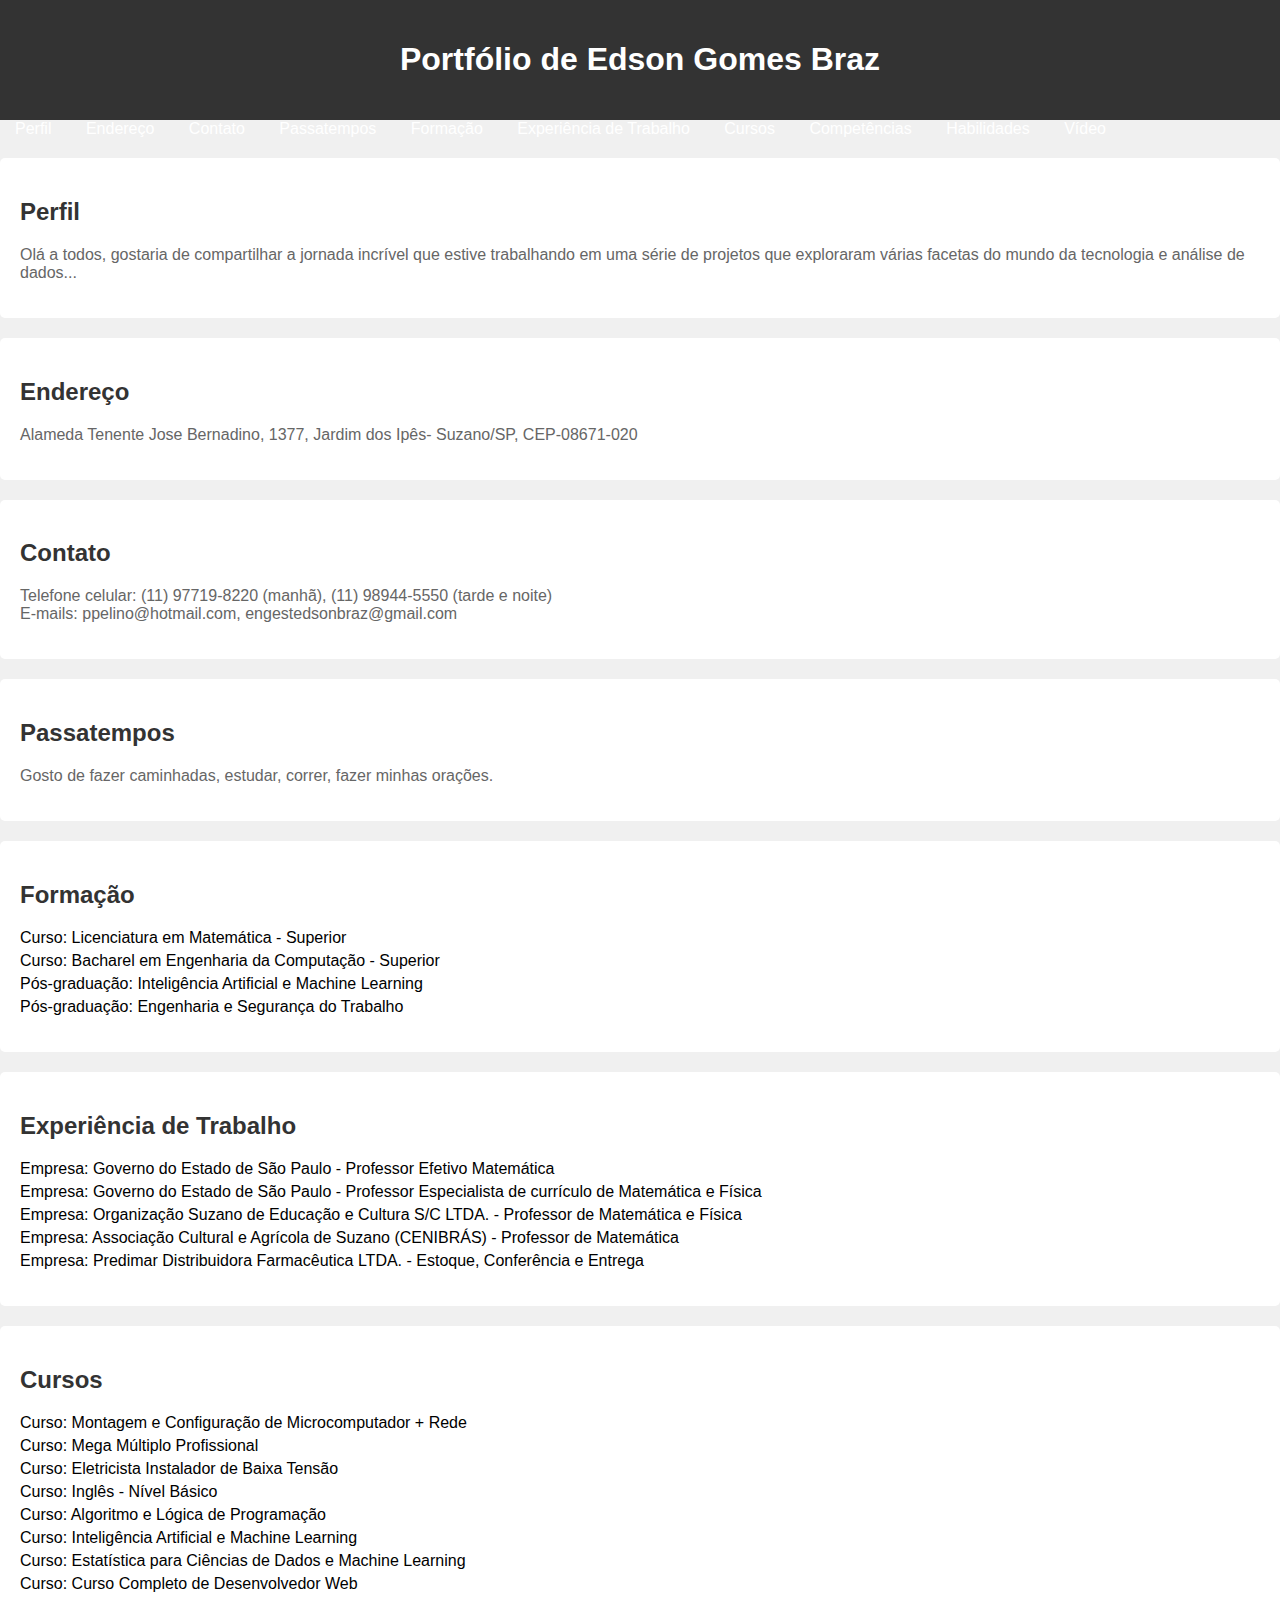
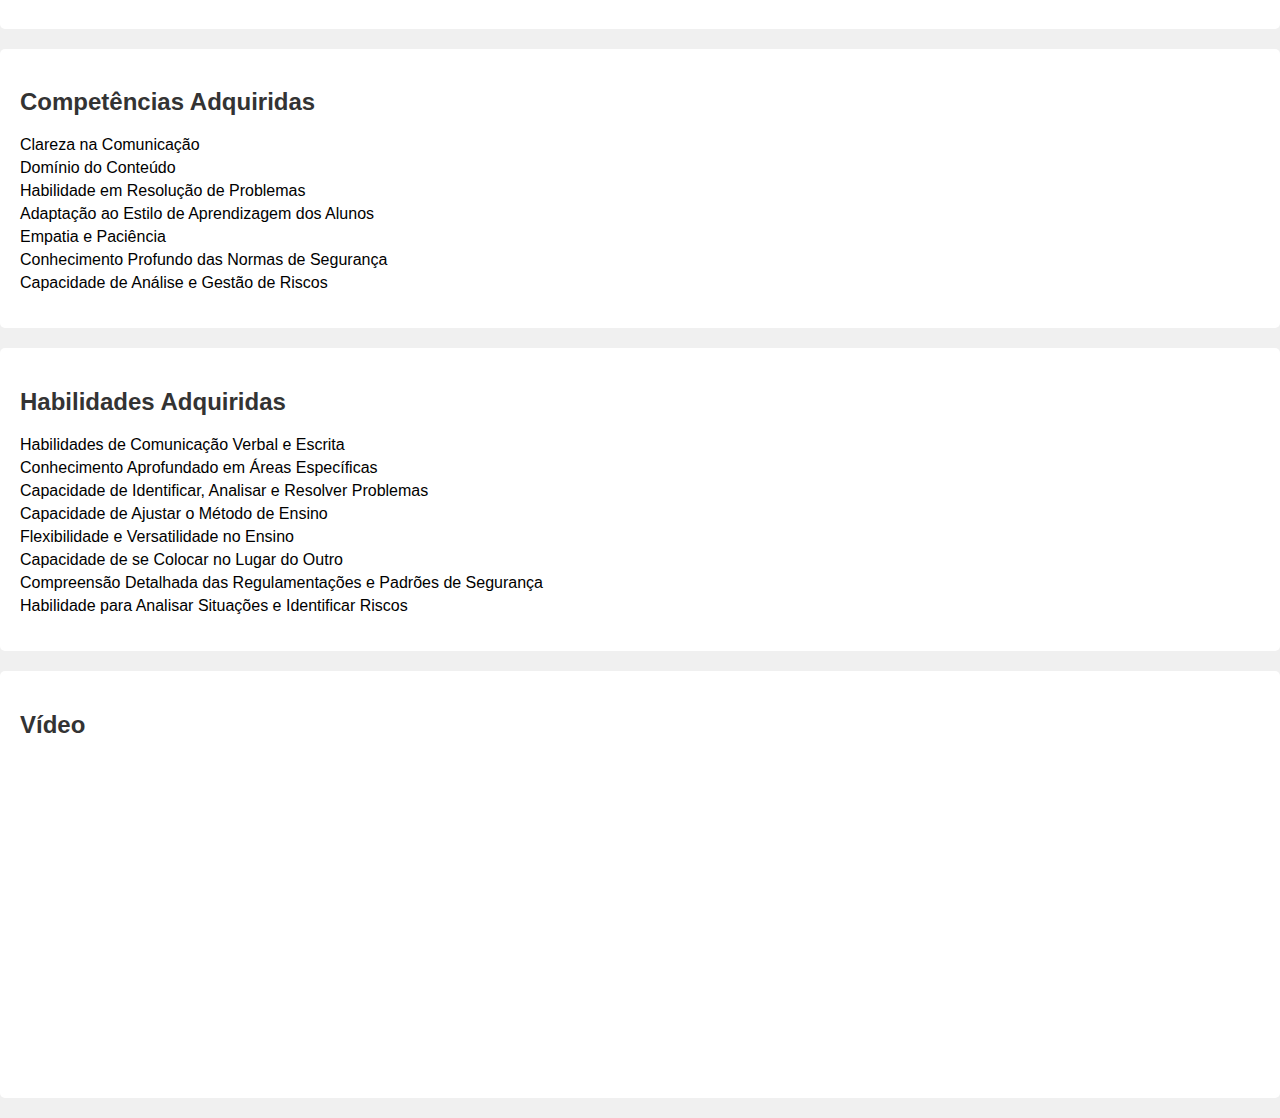
==== portfolio.html @ 6d119251 "Update and rename portifolio.html to portfolio.html" ====
<!DOCTYPE html>
<html lang="pt-br">
<head>
    <link rel="stylesheet" href="styles.css">
    <meta charset="UTF-8">
    <meta name="viewport" content="width=device-width, initial-scale=1.0">
    <title>Portfólio de Edson Gomes Braz</title>
    <style>
        /* Estilos CSS podem ser adicionados aqui */
    </style>
</head>
<body>

<header>
    <h1>Portfólio de Edson Gomes Braz</h1>
</header>

<nav>
    <a href="#perfil">Perfil</a>
    <a href="#endereco">Endereço</a>
    <a href="#contato">Contato</a>
    <a href="#passatempos">Passatempos</a>
    <a href="#formacao">Formação</a>
    <a href="#experiencia">Experiência de Trabalho</a>
    <a href="#cursos">Cursos</a>
    <a href="#competencias">Competências</a>
    <a href="#habilidades">Habilidades</a>
    <a href="#video">Vídeo</a>
</nav>

<section id="perfil">
    <h2>Perfil</h2>
    <p>Olá a todos, gostaria de compartilhar a jornada incrível que estive trabalhando em uma série de projetos que exploraram várias facetas do mundo da tecnologia e análise de dados...</p>
</section>

<section id="endereco">
    <h2>Endereço</h2>
    <p>Alameda Tenente Jose Bernadino, 1377, Jardim dos Ipês- Suzano/SP, CEP-08671-020</p>
</section>

<section id="contato">
    <h2>Contato</h2>
    <p>Telefone celular: (11) 97719-8220 (manhã), (11) 98944-5550 (tarde e noite)<br>
    E-mails: ppelino@hotmail.com, engestedsonbraz@gmail.com</p>
</section>

<section id="passatempos">
    <h2>Passatempos</h2>
    <p>Gosto de fazer caminhadas, estudar, correr, fazer minhas orações.</p>
</section>

<section id="formacao">
    <h2>Formação</h2>
    <ul>
        <li>Curso: Licenciatura em Matemática - Superior</li>
        <li>Curso: Bacharel em Engenharia da Computação - Superior</li>
        <li>Pós-graduação: Inteligência Artificial e Machine Learning</li>
        <li>Pós-graduação: Engenharia e Segurança do Trabalho</li>
    </ul>
</section>

<section id="experiencia">
    <h2>Experiência de Trabalho</h2>
    <ul>
        <li>Empresa: Governo do Estado de São Paulo - Professor Efetivo Matemática</li>
        <li>Empresa: Governo do Estado de São Paulo - Professor Especialista de currículo de Matemática e Física</li>
        <li>Empresa: Organização Suzano de Educação e Cultura S/C LTDA. - Professor de Matemática e Física</li>
        <li>Empresa: Associação Cultural e Agrícola de Suzano (CENIBRÁS) - Professor de Matemática</li>
        <li>Empresa: Predimar Distribuidora Farmacêutica LTDA. - Estoque, Conferência e Entrega</li>
    </ul>
</section>

<section id="cursos">
    <h2>Cursos</h2>
    <ul>
        <li>Curso: Montagem e Configuração de Microcomputador + Rede</li>
        <li>Curso: Mega Múltiplo Profissional</li>
        <li>Curso: Eletricista Instalador de Baixa Tensão</li>
        <li>Curso: Inglês - Nível Básico</li>
        <li>Curso: Algoritmo e Lógica de Programação</li>
        <li>Curso: Inteligência Artificial e Machine Learning</li>
        <li>Curso: Estatística para Ciências de Dados e Machine Learning</li>
        <li>Curso: Curso Completo de Desenvolvedor Web</li>
        <!-- Adicione mais cursos conforme necessário -->
    </ul>
</section>

<section id="competencias">
    <h2>Competências Adquiridas</h2>
    <ul>
        <li>Clareza na Comunicação</li>
        <li>Domínio do Conteúdo</li>
        <li>Habilidade em Resolução de Problemas</li>
        <li>Adaptação ao Estilo de Aprendizagem dos Alunos</li>
        <li>Empatia e Paciência</li>
        <li>Conhecimento Profundo das Normas de Segurança</li>
        <li>Capacidade de Análise e Gestão de Riscos</li>
        <!-- Adicione mais competências conforme necessário -->
    </ul>
</section>

<section id="habilidades">
    <h2>Habilidades Adquiridas</h2>
    <ul>
        <li>Habilidades de Comunicação Verbal e Escrita</li>
        <li>Conhecimento Aprofundado em Áreas Específicas</li>
        <li>Capacidade de Identificar, Analisar e Resolver Problemas</li>
        <li>Capacidade de Ajustar o Método de Ensino</li>
        <li>Flexibilidade e Versatilidade no Ensino</li>
        <li>Capacidade de se Colocar no Lugar do Outro</li>
        <li>Compreensão Detalhada das Regulamentações e Padrões de Segurança</li>
        <li>Habilidade para Analisar Situações e Identificar Riscos</li>
        <!-- Adicione mais habilidades conforme necessário -->
    </ul>
</section>

<section id="video">
    <h2>Vídeo</h2>
    <iframe width="560" height="315" src="https://www.youtube.com/embed/92nGm8uZqd0" frameborder="0" allowfullscreen></iframe>
</section>

</body>
</html>
---- styles.css ----
/* Estilos para o corpo da página */
body {
    font-family: Arial, sans-serif;
    margin: 0;
    padding: 0;
    background-color: #f0f0f0;
}

/* Estilos para o cabeçalho */
header {
    background-color: #333;
    color: #fff;
    padding: 20px;
    text-align: center;
}

/* Estilos para os links no cabeçalho */
nav a {
    color: #fff;
    text-decoration: none;
    padding: 10px;
    margin: 0 5px;
}

/* Estilos para as seções */
section {
    padding: 20px;
    margin: 20px 0;
    background-color: #fff;
    border-radius: 5px;
}

/* Estilos para os títulos das seções */
section h2 {
    color: #333;
}

/* Estilos para os parágrafos nas seções */
section p {
    color: #666;
}

/* Estilos para as listas nas seções */
section ul {
    list-style-type: none;
    padding: 0;
}

section ul li {
    margin-bottom: 5px;
}

/* Estilos para os links nas seções */
section a {
    color: #007bff;
    text-decoration: none;
}
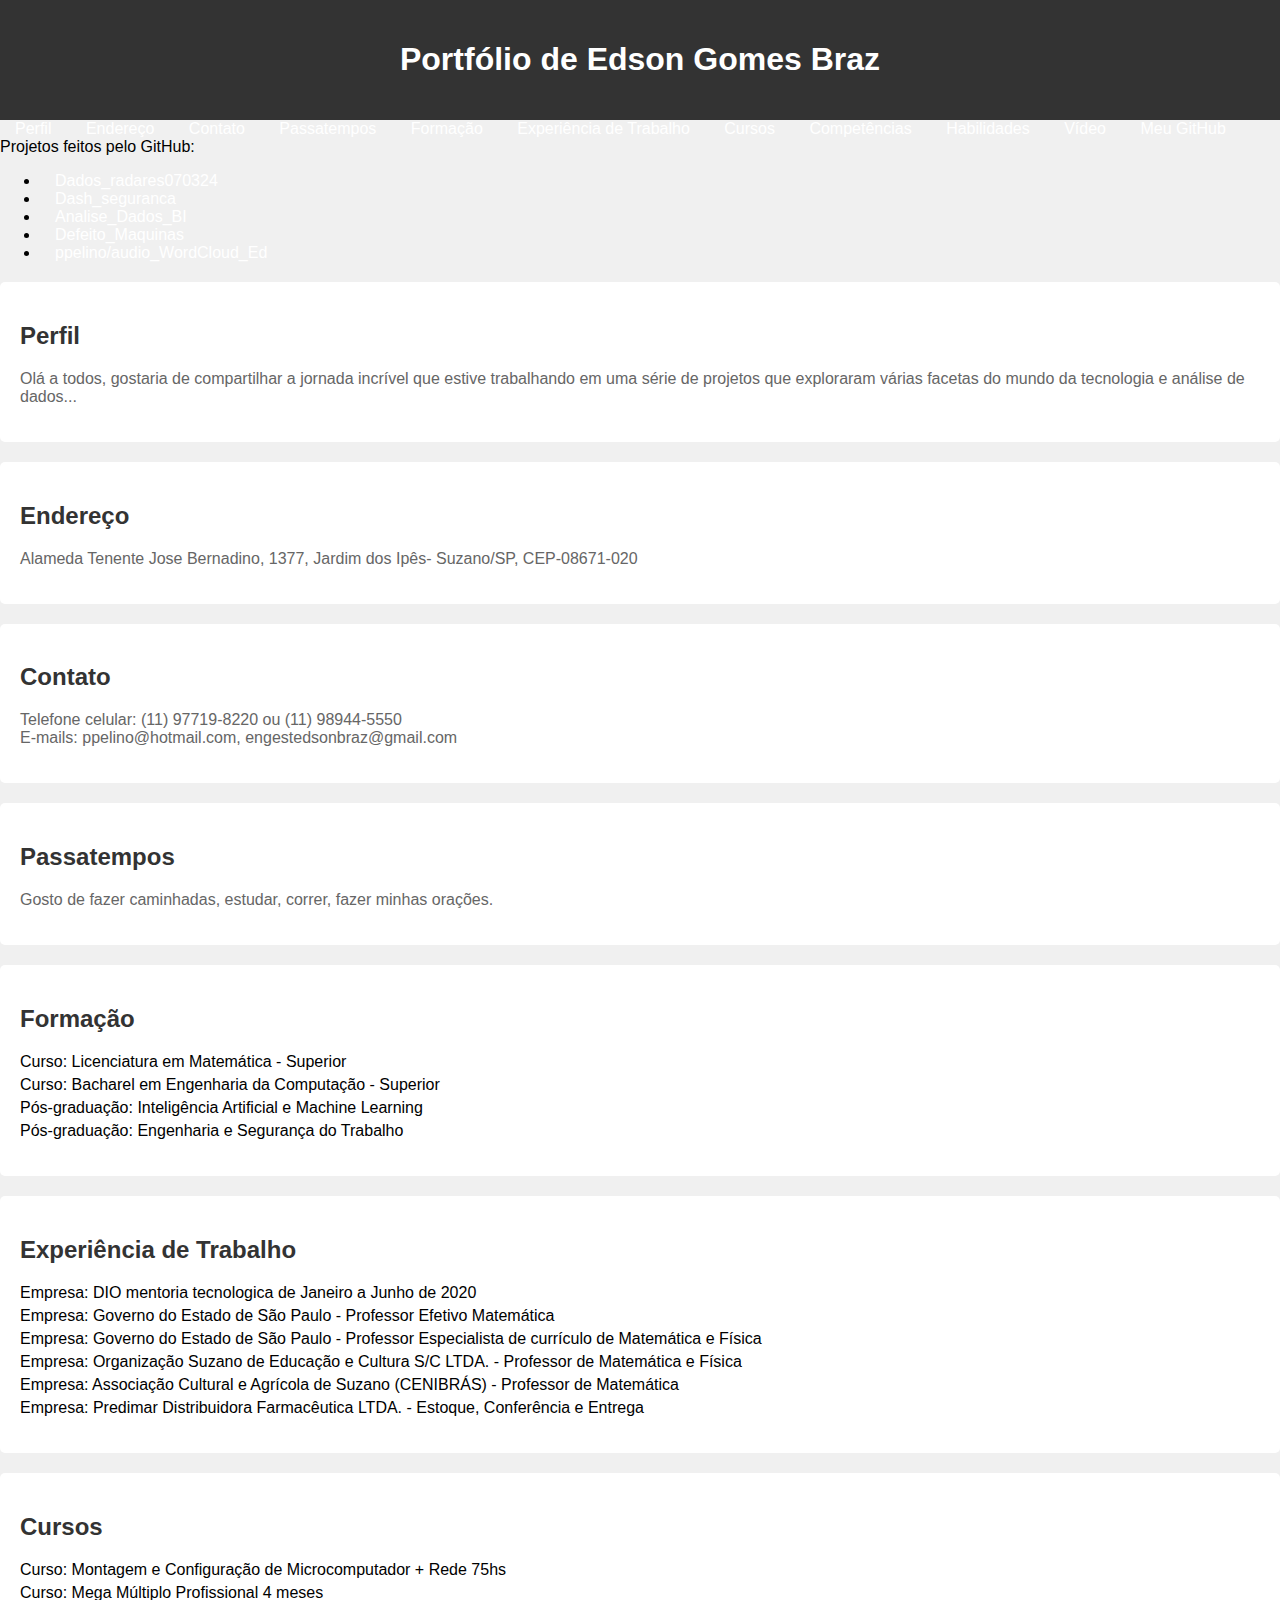
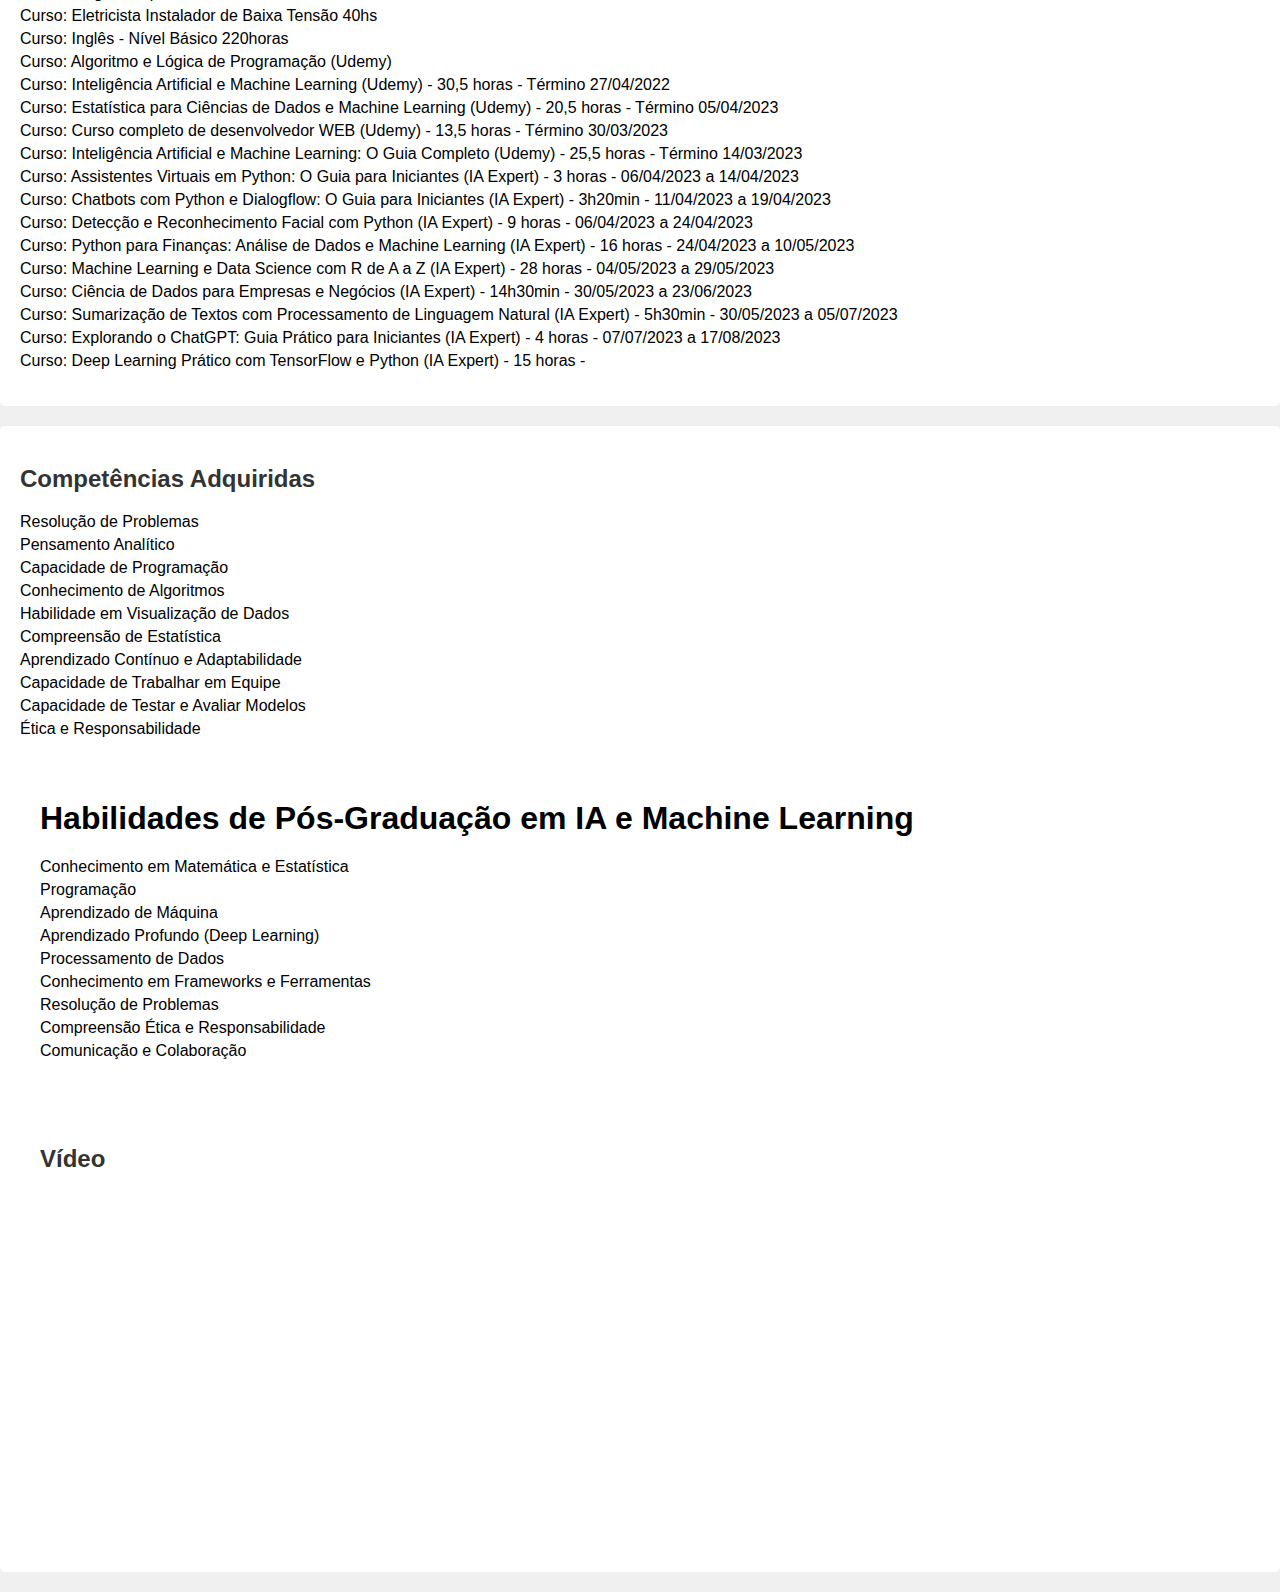
==== commit 5667d7fe: "Update and rename pot.html to portfolio.html" ====
--- a/portfolio.html
+++ b/portfolio.html
@@ -6,6 +6,13 @@
     <meta name="viewport" content="width=device-width, initial-scale=1.0">
     <title>Portfólio de Edson Gomes Braz</title>
     <style>
+        body {
+            background-image: url('template2.jpg'); /* Substitua 'link_para_sua_imagem_de_fundo.jpg' pelo URL da sua imagem */
+            background-size: cover; /* Para cobrir toda a área visível */
+            background-position: center; /* Para centralizar a imagem */
+            background-repeat: no-repeat; /* Para evitar a repetição da imagem */
+        }
+        /* Outros estilos CSS podem ser adicionados aqui */
         /* Estilos CSS podem ser adicionados aqui */
     </style>
 </head>
@@ -26,11 +33,21 @@
     <a href="#competencias">Competências</a>
     <a href="#habilidades">Habilidades</a>
     <a href="#video">Vídeo</a>
+    <a href="https://github.com/ppelino">Meu GitHub</a>
+    <span>Projetos feitos pelo GitHub:</span>
+    <ul>
+        <li><a href="https://github.com/ppelino/Dados_radares070324">Dados_radares070324</a></li>
+        <li><a href="https://github.com/ppelino/Dash_seguranca">Dash_seguranca</a></li>
+        <li><a href="https://github.com/ppelino/Analise_Dados_BI">Analise_Dados_BI</a></li>
+        <li><a href="https://github.com/ppelino/Defeito_Maquinas">Defeito_Maquinas</a></li>
+        <li><a href="https://github.com/ppelino/audio_WordCloud_Ed">ppelino/audio_WordCloud_Ed</a></li>
+    </ul>
 </nav>
 
 <section id="perfil">
     <h2>Perfil</h2>
-    <p>Olá a todos, gostaria de compartilhar a jornada incrível que estive trabalhando em uma série de projetos que exploraram várias facetas do mundo da tecnologia e análise de dados...</p>
+    <p>Olá a todos, gostaria de compartilhar a jornada incrível que estive trabalhando em uma série
+de projetos que exploraram várias facetas do mundo da tecnologia e análise de dados...</p>
 </section>
 
 <section id="endereco">
@@ -40,7 +57,7 @@
 
 <section id="contato">
     <h2>Contato</h2>
-    <p>Telefone celular: (11) 97719-8220 (manhã), (11) 98944-5550 (tarde e noite)<br>
+    <p>Telefone celular: (11) 97719-8220 ou (11) 98944-5550 <br>
     E-mails: ppelino@hotmail.com, engestedsonbraz@gmail.com</p>
 </section>
 
@@ -62,6 +79,7 @@
 <section id="experiencia">
     <h2>Experiência de Trabalho</h2>
     <ul>
+        <li>Empresa: DIO mentoria tecnologica de Janeiro a Junho de 2020</li>
         <li>Empresa: Governo do Estado de São Paulo - Professor Efetivo Matemática</li>
         <li>Empresa: Governo do Estado de São Paulo - Professor Especialista de currículo de Matemática e Física</li>
         <li>Empresa: Organização Suzano de Educação e Cultura S/C LTDA. - Professor de Matemática e Física</li>
@@ -73,51 +91,60 @@
 <section id="cursos">
     <h2>Cursos</h2>
     <ul>
-        <li>Curso: Montagem e Configuração de Microcomputador + Rede</li>
-        <li>Curso: Mega Múltiplo Profissional</li>
-        <li>Curso: Eletricista Instalador de Baixa Tensão</li>
-        <li>Curso: Inglês - Nível Básico</li>
-        <li>Curso: Algoritmo e Lógica de Programação</li>
-        <li>Curso: Inteligência Artificial e Machine Learning</li>
-        <li>Curso: Estatística para Ciências de Dados e Machine Learning</li>
-        <li>Curso: Curso Completo de Desenvolvedor Web</li>
-        <!-- Adicione mais cursos conforme necessário -->
+        <li>Curso: Montagem e Configuração de Microcomputador + Rede 75hs</li>
+        <li>Curso: Mega Múltiplo Profissional 4 meses</li>
+        <li>Curso: Eletricista Instalador de Baixa Tensão 40hs</li>
+        <li>Curso: Inglês - Nível Básico 220horas</li>
+        <li>Curso: Algoritmo e Lógica de Programação (Udemy)</li>
+        <li>Curso: Inteligência Artificial e Machine Learning (Udemy) - 30,5 horas - Término 27/04/2022</li>
+        <li>Curso: Estatística para Ciências de Dados e Machine Learning (Udemy) - 20,5 horas - Término 05/04/2023</li>
+        <li>Curso: Curso completo de desenvolvedor WEB (Udemy) - 13,5 horas - Término 30/03/2023</li>
+        <li>Curso: Inteligência Artificial e Machine Learning: O Guia Completo (Udemy) - 25,5 horas - Término 14/03/2023</li>
+        <li>Curso: Assistentes Virtuais em Python: O Guia para Iniciantes (IA Expert) - 3 horas - 06/04/2023 a 14/04/2023</li>
+        <li>Curso: Chatbots com Python e Dialogflow: O Guia para Iniciantes (IA Expert) - 3h20min - 11/04/2023 a 19/04/2023</li>
+        <li>Curso: Detecção e Reconhecimento Facial com Python (IA Expert) - 9 horas - 06/04/2023 a 24/04/2023</li>
+        <li>Curso: Python para Finanças: Análise de Dados e Machine Learning (IA Expert) - 16 horas - 24/04/2023 a 10/05/2023</li>
+        <li>Curso: Machine Learning e Data Science com R de A a Z (IA Expert) - 28 horas - 04/05/2023 a 29/05/2023</li>
+        <li>Curso: Ciência de Dados para Empresas e Negócios (IA Expert) - 14h30min - 30/05/2023 a 23/06/2023</li>
+        <li>Curso: Sumarização de Textos com Processamento de Linguagem Natural (IA Expert) - 5h30min - 30/05/2023 a 05/07/2023</li>
+        <li>Curso: Explorando o ChatGPT: Guia Prático para Iniciantes (IA Expert) - 4 horas - 07/07/2023 a 17/08/2023</li>
+        <li>Curso: Deep Learning Prático com TensorFlow e Python (IA Expert) - 15 horas -
+      </ul>
+</section>
+
+    <section id="competencias">
+    <h2>Competências Adquiridas</h2>
+    <ul>
+        <li>Resolução de Problemas</li>
+        <li>Pensamento Analítico</li>
+        <li>Capacidade de Programação</li>
+        <li>Conhecimento de Algoritmos</li>
+        <li>Habilidade em Visualização de Dados</li>
+        <li>Compreensão de Estatística</li>
+        <li>Aprendizado Contínuo e Adaptabilidade</li>
+        <li>Capacidade de Trabalhar em Equipe</li>
+        <li>Capacidade de Testar e Avaliar Modelos</li>
+        <li>Ética e Responsabilidade</li>
+
+    <section id="habilidades">
+    <h1>Habilidades de Pós-Graduação em IA e Machine Learning</h1>
+    <ul>
+        <li>Conhecimento em Matemática e Estatística</li>
+        <li>Programação</li>
+        <li>Aprendizado de Máquina</li>
+        <li>Aprendizado Profundo (Deep Learning)</li>
+        <li>Processamento de Dados</li>
+        <li>Conhecimento em Frameworks e Ferramentas</li>
+        <li>Resolução de Problemas</li>
+        <li>Compreensão Ética e Responsabilidade</li>
+        <li>Comunicação e Colaboração</li>
     </ul>
 </section>
 
-<section id="competencias">
-    <h2>Competências Adquiridas</h2>
-    <ul>
-        <li>Clareza na Comunicação</li>
-        <li>Domínio do Conteúdo</li>
-        <li>Habilidade em Resolução de Problemas</li>
-        <li>Adaptação ao Estilo de Aprendizagem dos Alunos</li>
-        <li>Empatia e Paciência</li>
-        <li>Conhecimento Profundo das Normas de Segurança</li>
-        <li>Capacidade de Análise e Gestão de Riscos</li>
-        <!-- Adicione mais competências conforme necessário -->
-    </ul>
-</section>
-
-<section id="habilidades">
-    <h2>Habilidades Adquiridas</h2>
-    <ul>
-        <li>Habilidades de Comunicação Verbal e Escrita</li>
-        <li>Conhecimento Aprofundado em Áreas Específicas</li>
-        <li>Capacidade de Identificar, Analisar e Resolver Problemas</li>
-        <li>Capacidade de Ajustar o Método de Ensino</li>
-        <li>Flexibilidade e Versatilidade no Ensino</li>
-        <li>Capacidade de se Colocar no Lugar do Outro</li>
-        <li>Compreensão Detalhada das Regulamentações e Padrões de Segurança</li>
-        <li>Habilidade para Analisar Situações e Identificar Riscos</li>
-        <!-- Adicione mais habilidades conforme necessário -->
-    </ul>
-</section>
-
-<section id="video">
-    <h2>Vídeo</h2>
-    <iframe width="560" height="315" src="https://www.youtube.com/embed/92nGm8uZqd0" frameborder="0" allowfullscreen></iframe>
-</section>
+        <section id="video">
+        <h2>Vídeo</h2>
+        <iframe width="560" height="315" src="https://www.youtube.com/embed/92nGm8uZqd0" frameborder="0" allowfullscreen></iframe>
+        </section>
 
 </body>
 </html>
